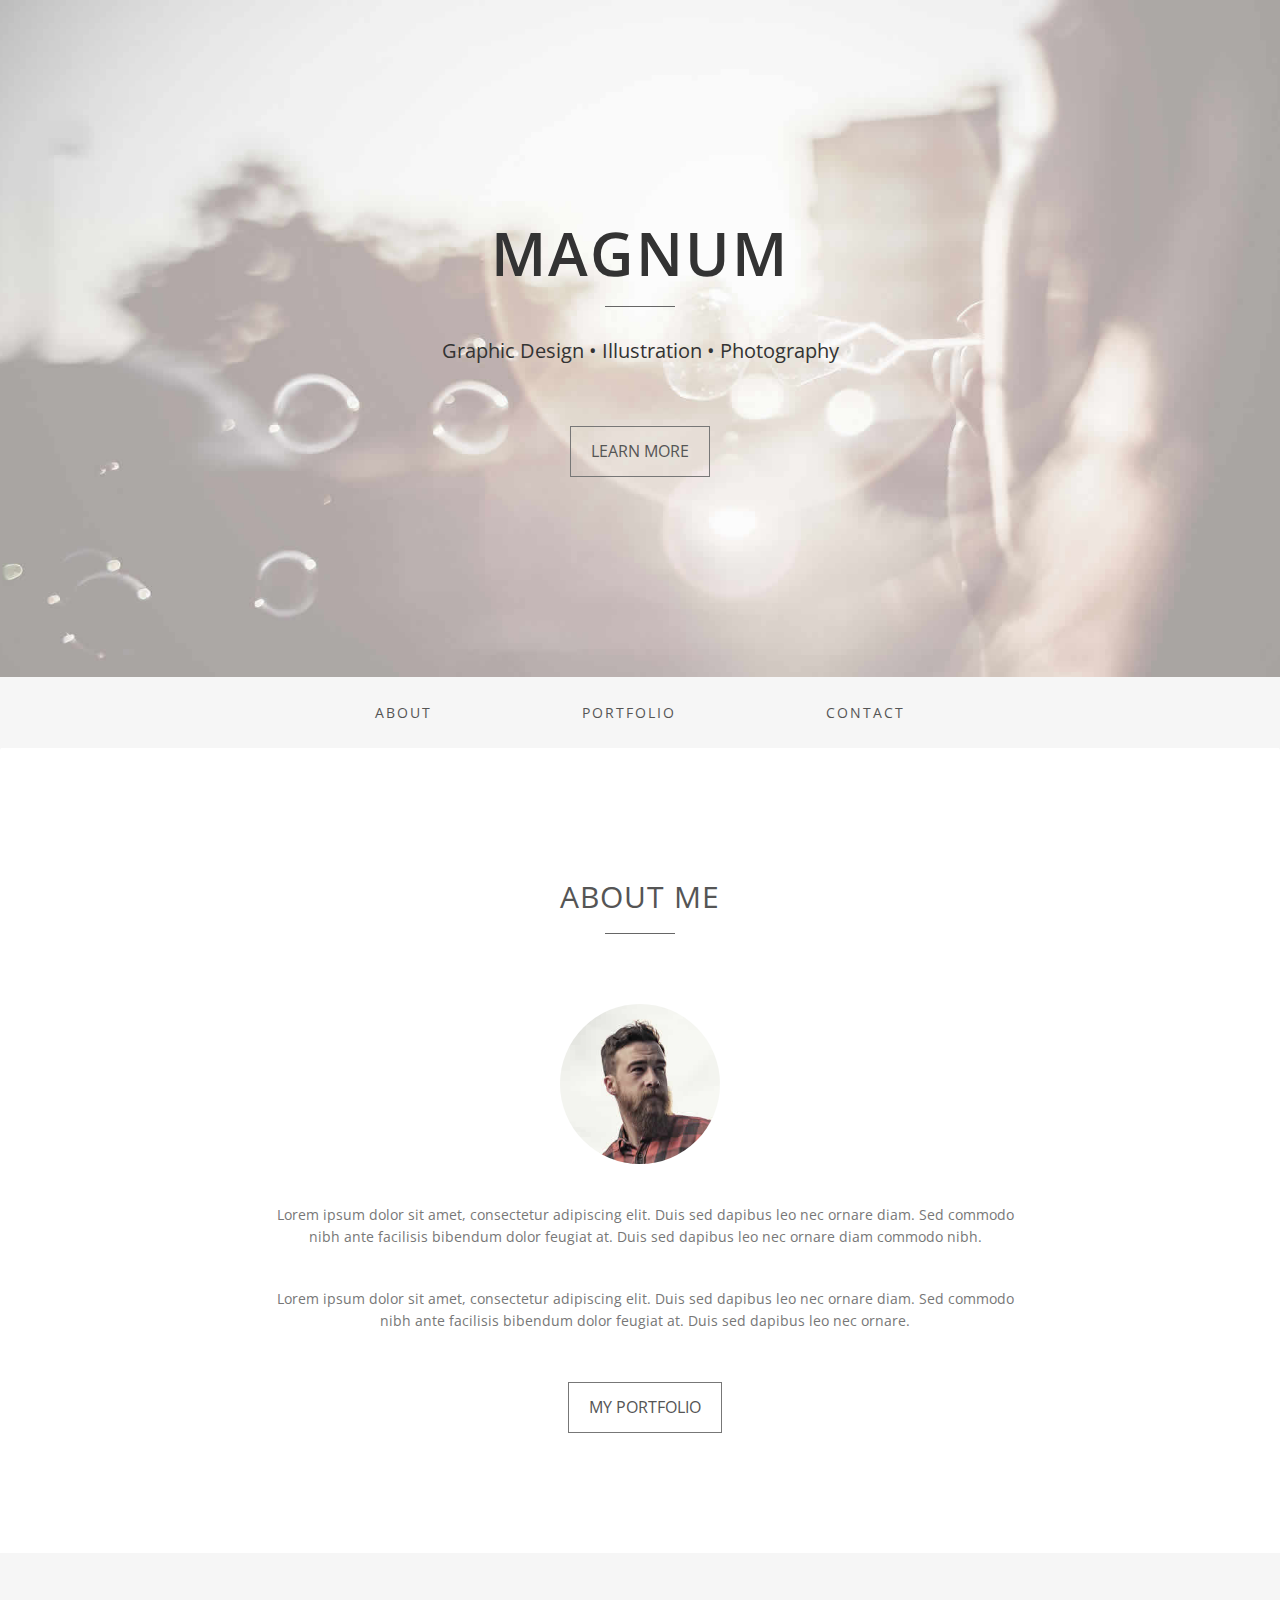
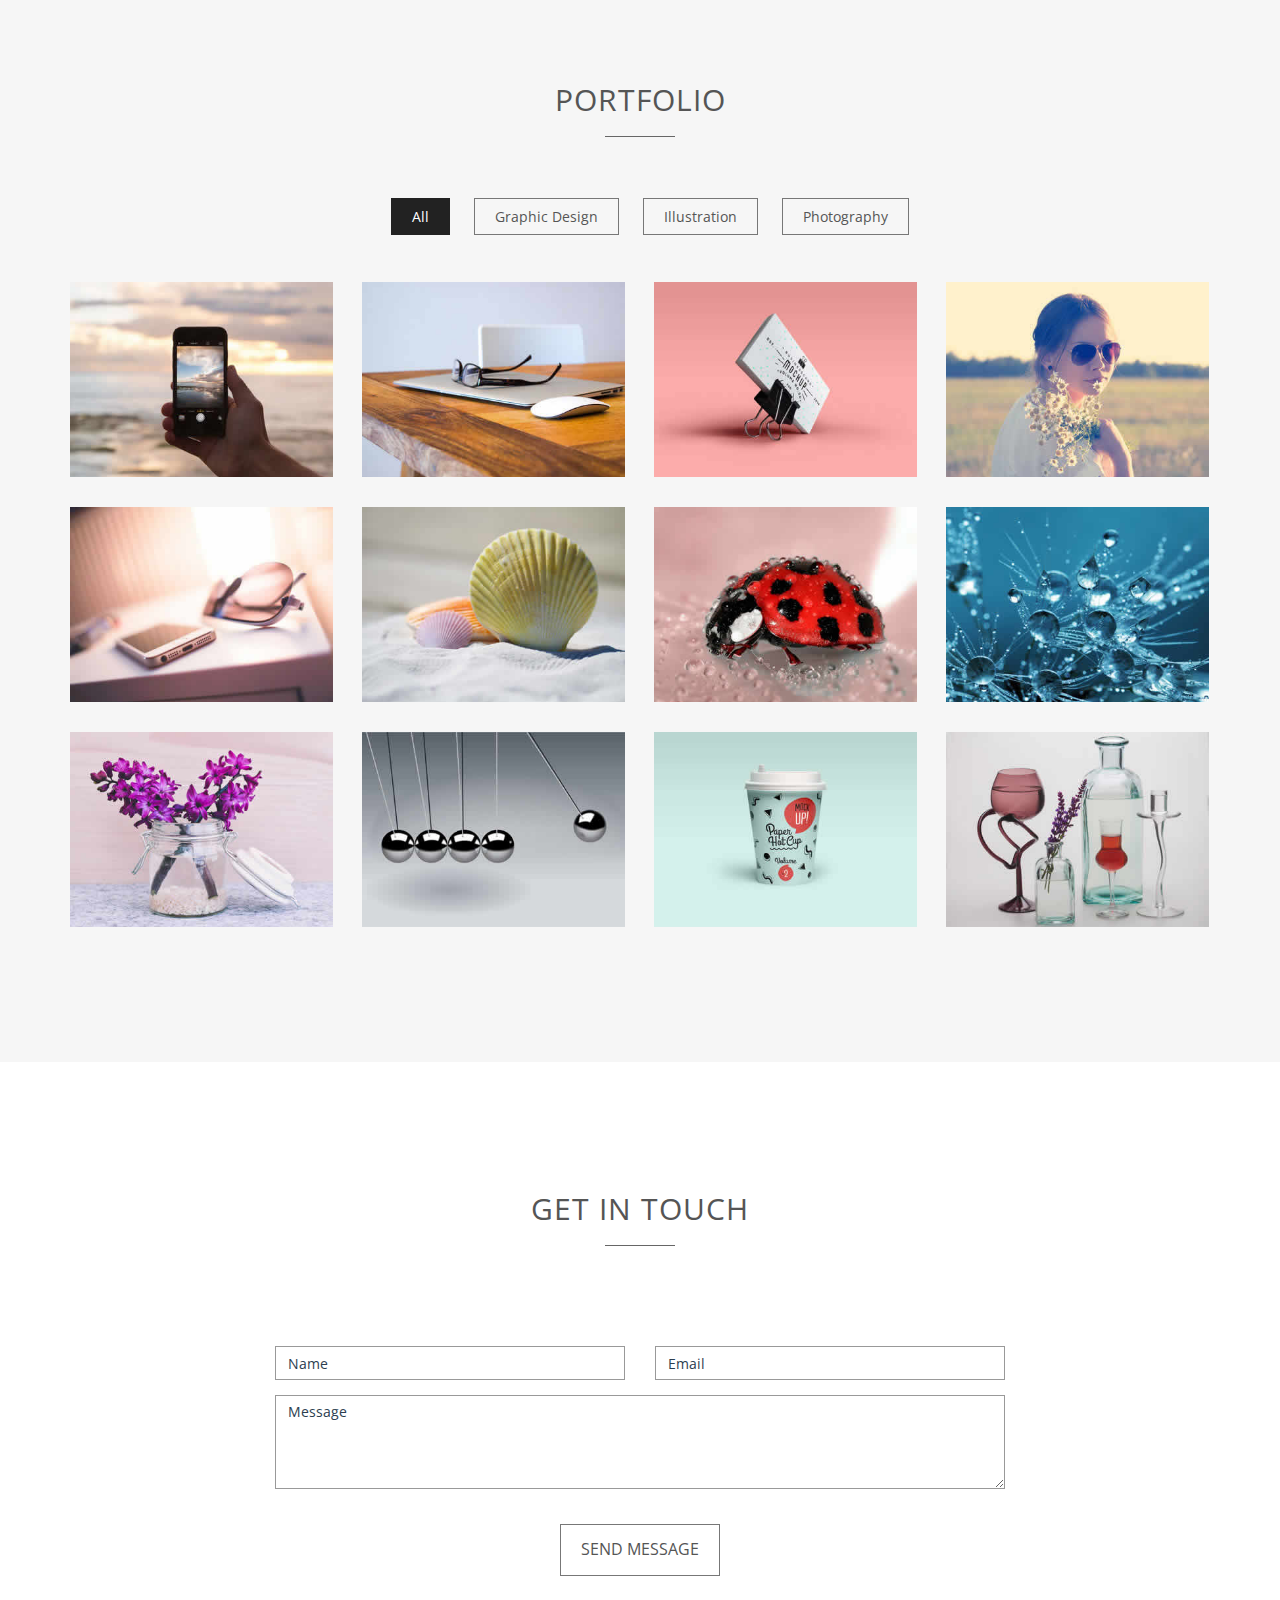
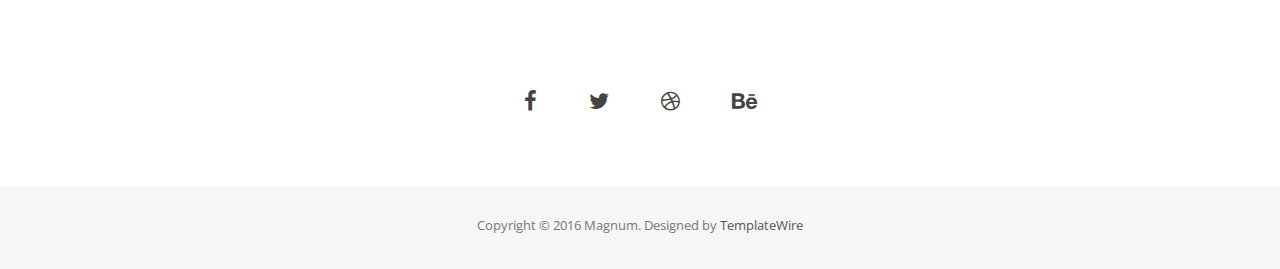
==== index2.html @ 1b047d8d "Index 2" ====
<!DOCTYPE html>
<html lang="en">
<head>
<meta charset="utf-8">
<meta name="viewport" content="width=device-width, initial-scale=1">
<title>Magnum</title>
<meta name="description" content="">
<meta name="author" content="">

<!-- Favicons
    ================================================== -->
<link rel="shortcut icon" href="img/favicon.ico" type="image/x-icon">
<link rel="apple-touch-icon" href="img/apple-touch-icon.png">
<link rel="apple-touch-icon" sizes="72x72" href="img/apple-touch-icon-72x72.png">
<link rel="apple-touch-icon" sizes="114x114" href="img/apple-touch-icon-114x114.png">

<!-- Bootstrap -->
<link rel="stylesheet" type="text/css"  href="css/bootstrap.css">
<link rel="stylesheet" type="text/css" href="fonts/font-awesome/css/font-awesome.css">

<!-- Stylesheet
    ================================================== -->
<link rel="stylesheet" type="text/css"  href="css/style.css">
<link rel="stylesheet" type="text/css" href="css/nivo-lightbox/nivo-lightbox.css">
<link rel="stylesheet" type="text/css" href="css/nivo-lightbox/default.css">
<link href='http://fonts.googleapis.com/css?family=Open+Sans:400,700,800,600,300' rel='stylesheet' type='text/css'>
<script type="text/javascript" src="js/modernizr.custom.js"></script>

<!-- HTML5 shim and Respond.js for IE8 support of HTML5 elements and media queries -->
<!-- WARNING: Respond.js doesn't work if you view the page via file:// -->
<!--[if lt IE 9]>
      <script src="https://oss.maxcdn.com/html5shiv/3.7.2/html5shiv.min.js"></script>
      <script src="https://oss.maxcdn.com/respond/1.4.2/respond.min.js"></script>
    <![endif]-->
</head>
<body id="page-top" data-spy="scroll" data-target=".navbar-fixed-top">

<!-- Header -->
<header id="header">
  <div class="intro">
    <div class="container">
      <div class="row">
        <div class="intro-text">
          <h1>Magnum</h1>
          <hr>
          <p>Graphic Design • Illustration • Photography</p>
          <a href="#about" class="btn btn-default btn-lg page-scroll">Learn More</a> </div>
      </div>
    </div>
  </div>
</header>
<!-- Navigation -->
<div id="nav">
  <nav class="navbar navbar-custom">
    <div class="container">
      <div class="navbar-header">
        <button type="button" class="navbar-toggle" data-toggle="collapse" data-target=".navbar-main-collapse"> <i class="fa fa-bars"></i> </button>
      </div>
      
      <!-- Collect the nav links, forms, and other content for toggling -->
      <div class="collapse navbar-collapse navbar-main-collapse">
        <ul class="nav navbar-nav">
          <!-- Hidden li included to remove active class from about link when scrolled up past about section -->
          <li class="hidden"> <a href="#page-top"></a> </li>
          <li> <a class="page-scroll" href="#about">About</a> </li>
          <li> <a class="page-scroll" href="#portfolio">Portfolio</a> </li>
          <li> <a class="page-scroll" href="#contact">Contact</a> </li>
        </ul>
      </div>
    </div>
  </nav>
</div>
<!-- About Section -->
<div id="about">
  <div class="container">
    <div class="section-title text-center center">
      <h2>About Me</h2>
      <hr>
    </div>
    <div class="row">
      <div class="col-md-12 text-center"><img src="img/about.jpg" class="img-responsive"></div>
      <div class="col-md-8 col-md-offset-2">
        <div class="about-text">
          <p>Lorem ipsum dolor sit amet, consectetur adipiscing elit. Duis sed dapibus leo nec ornare diam. Sed commodo nibh ante facilisis bibendum dolor feugiat at. Duis sed dapibus leo nec ornare diam commodo nibh.</p>
          <p>Lorem ipsum dolor sit amet, consectetur adipiscing elit. Duis sed dapibus leo nec ornare diam. Sed commodo nibh ante facilisis bibendum dolor feugiat at. Duis sed dapibus leo nec ornare.</p>
          <a href="#portfolio" class="btn btn-default btn-lg page-scroll">My Portfolio</a> </div>
      </div>
    </div>
  </div>
</div>
<!-- Portfolio Section -->
<div id="portfolio">
  <div class="container">
    <div class="section-title text-center center">
      <h2>Portfolio</h2>
      <hr>
    </div>
    <div class="categories">
      <ul class="cat">
        <li>
          <ol class="type">
            <li><a href="#" data-filter="*" class="active">All</a></li>
            <li><a href="#" data-filter=".graphic">Graphic Design</a></li>
            <li><a href="#" data-filter=".illustration">Illustration</a></li>
            <li><a href="#" data-filter=".photography">Photography</a></li>
          </ol>
        </li>
      </ul>
      <div class="clearfix"></div>
    </div>
    <div class="row">
      <div class="portfolio-items">
        <div class="col-sm-6 col-md-3 col-lg-3 graphic">
          <div class="portfolio-item">
            <div class="hover-bg"> <a href="img/portfolio/01-large.jpg" title="Project Title" data-lightbox-gallery="gallery1">
              <div class="hover-text">
                <h4>Project Title</h4>
              </div>
              <img src="img/portfolio/01-small.jpg" class="img-responsive" alt="Project Title"> </a> </div>
          </div>
        </div>
        <div class="col-sm-6 col-md-3 col-lg-3 illustration">
          <div class="portfolio-item">
            <div class="hover-bg"> <a href="img/portfolio/02-large.jpg" title="Project Title" data-lightbox-gallery="gallery1">
              <div class="hover-text">
                <h4>Project Title</h4>
              </div>
              <img src="img/portfolio/02-small.jpg" class="img-responsive" alt="Project Title"> </a> </div>
          </div>
        </div>
        <div class="col-sm-6 col-md-3 col-lg-3 graphic">
          <div class="portfolio-item">
            <div class="hover-bg"> <a href="img/portfolio/03-large.jpg" title="Project Title" data-lightbox-gallery="gallery1">
              <div class="hover-text">
                <h4>Project Title</h4>
              </div>
              <img src="img/portfolio/03-small.jpg" class="img-responsive" alt="Project Title"> </a> </div>
          </div>
        </div>
        <div class="col-sm-6 col-md-3 col-lg-3 graphic">
          <div class="portfolio-item">
            <div class="hover-bg"> <a href="img/portfolio/04-large.jpg" title="Project Title" data-lightbox-gallery="gallery1">
              <div class="hover-text">
                <h4>Project Title</h4>
              </div>
              <img src="img/portfolio/04-small.jpg" class="img-responsive" alt="Project Title"> </a> </div>
          </div>
        </div>
        <div class="col-sm-6 col-md-3 col-lg-3 illustration">
          <div class="portfolio-item">
            <div class="hover-bg"> <a href="img/portfolio/05-large.jpg" title="Project Title" data-lightbox-gallery="gallery1">
              <div class="hover-text">
                <h4>Project Title</h4>
              </div>
              <img src="img/portfolio/05-small.jpg" class="img-responsive" alt="Project Title"> </a> </div>
          </div>
        </div>
        <div class="col-sm-6 col-md-3 col-lg-3 photography">
          <div class="portfolio-item">
            <div class="hover-bg"> <a href="img/portfolio/06-large.jpg" title="Project Title" data-lightbox-gallery="gallery1">
              <div class="hover-text">
                <h4>Project Title</h4>
              </div>
              <img src="img/portfolio/06-small.jpg" class="img-responsive" alt="Project Title"> </a> </div>
          </div>
        </div>
        <div class="col-sm-6 col-md-3 col-lg-3 photography">
          <div class="portfolio-item">
            <div class="hover-bg"> <a href="img/portfolio/07-large.jpg" title="Project Title" data-lightbox-gallery="gallery1">
              <div class="hover-text">
                <h4>Project Title</h4>
              </div>
              <img src="img/portfolio/07-small.jpg" class="img-responsive" alt="Project Title"> </a> </div>
          </div>
        </div>
        <div class="col-sm-6 col-md-3 col-lg-3 graphic">
          <div class="portfolio-item">
            <div class="hover-bg"> <a href="img/portfolio/08-large.jpg" title="Project Title" data-lightbox-gallery="gallery1">
              <div class="hover-text">
                <h4>Project Title</h4>
              </div>
              <img src="img/portfolio/08-small.jpg" class="img-responsive" alt="Project Title"> </a> </div>
          </div>
        </div>
        <div class="col-sm-6 col-md-3 col-lg-3 illustration">
          <div class="portfolio-item">
            <div class="hover-bg"> <a href="img/portfolio/09-large.jpg" title="Project Title" data-lightbox-gallery="gallery1">
              <div class="hover-text">
                <h4>Project Title</h4>
              </div>
              <img src="img/portfolio/09-small.jpg" class="img-responsive" alt="Project Title"> </a> </div>
          </div>
        </div>
        <div class="col-sm-6 col-md-3 col-lg-3 photography">
          <div class="portfolio-item">
            <div class="hover-bg"> <a href="img/portfolio/10-large.jpg" title="Project Title" data-lightbox-gallery="gallery1">
              <div class="hover-text">
                <h4>Project Title</h4>
              </div>
              <img src="img/portfolio/10-small.jpg" class="img-responsive" alt="Project Title"> </a> </div>
          </div>
        </div>
        <div class="col-sm-6 col-md-3 col-lg-3 photography">
          <div class="portfolio-item">
            <div class="hover-bg"> <a href="img/portfolio/11-large.jpg" title="Project Title" data-lightbox-gallery="gallery1">
              <div class="hover-text">
                <h4>Project Title</h4>
              </div>
              <img src="img/portfolio/11-small.jpg" class="img-responsive" alt="Project Title"> </a> </div>
          </div>
        </div>
        <div class="col-sm-6 col-md-3 col-lg-3 graphic">
          <div class="portfolio-item">
            <div class="hover-bg"> <a href="img/portfolio/12-large.jpg" title="Project Title" data-lightbox-gallery="gallery1">
              <div class="hover-text">
                <h4>Project Title</h4>
              </div>
              <img src="img/portfolio/12-small.jpg" class="img-responsive" alt="Project Title"> </a> </div>
          </div>
        </div>
      </div>
    </div>
  </div>
</div>
<!-- Contact Section -->
<div id="contact" class="text-center">
  <div class="container">
    <div class="section-title center">
      <h2>Get In Touch</h2>
      <hr>
    </div>
    <div class="col-md-8 col-md-offset-2">
      <form name="sentMessage" id="contactForm" novalidate>
        <div class="row">
          <div class="col-md-6">
            <div class="form-group">
              <input type="text" id="name" class="form-control" placeholder="Name" required="required">
              <p class="help-block text-danger"></p>
            </div>
          </div>
          <div class="col-md-6">
            <div class="form-group">
              <input type="email" id="email" class="form-control" placeholder="Email" required="required">
              <p class="help-block text-danger"></p>
            </div>
          </div>
        </div>
        <div class="form-group">
          <textarea name="message" id="message" class="form-control" rows="4" placeholder="Message" required></textarea>
          <p class="help-block text-danger"></p>
        </div>
        <div id="success"></div>
        <button type="submit" class="btn btn-default btn-lg">Send Message</button>
      </form>
      <div class="social">
        <ul>
          <li><a href="#"><i class="fa fa-facebook"></i></a></li>
          <li><a href="#"><i class="fa fa-twitter"></i></a></li>
          <li><a href="#"><i class="fa fa-dribbble"></i></a></li>
          <li><a href="#"><i class="fa fa-behance"></i></a></li>
        </ul>
      </div>
    </div>
  </div>
</div>
<div id="footer">
  <div class="container text-center">
    <div class="fnav">
      <p>Copyright &copy; 2016 Magnum. Designed by <a href="http://www.templatewire.com" rel="nofollow">TemplateWire</a></p>
    </div>
  </div>
</div>
<script type="text/javascript" src="js/jquery.1.11.1.js"></script> 
<script type="text/javascript" src="js/bootstrap.js"></script> 
<script type="text/javascript" src="js/SmoothScroll.js"></script> 
<script type="text/javascript" src="js/nivo-lightbox.js"></script> 
<script type="text/javascript" src="js/jquery.isotope.js"></script> 
<script type="text/javascript" src="js/jqBootstrapValidation.js"></script> 
<script type="text/javascript" src="js/contact_me.js"></script> 
<script type="text/javascript" src="js/main.js"></script>
</body>
</html>
---- css/style.css ----
body, html {
	font-family: 'Open Sans', sans-serif;
	text-rendering: optimizeLegibility !important;
	-webkit-font-smoothing: antialiased !important;
	color: #777;
	width: 100% !important;
	height: 100% !important;
}
h2 {
	margin: 0 0 20px 0;
	color: #555;
	text-transform: uppercase;
	letter-spacing: 1px;
	font-weight: 400;
	font-size: 30px;
}
h3, h4 {
	color: #222;
	font-size: 18px;
	font-weight: 300;
	letter-spacing: 1px;
}
h5 {
	text-transform: uppercase;
	font-weight: 700;
	line-height: 20px;
}
p.intro {
	font-size: 16px;
	margin: 12px 0 0;
	line-height: 24px;
}
a {
	color: #555;
}
a:hover, a:focus {
	text-decoration: none;
	color: #000;
}
ul, ol {
	list-style: none;
}
.clearfix:after {
	visibility: hidden;
	display: block;
	font-size: 0;
	content: " ";
	clear: both;
	height: 0;
}
.clearfix {
	display: inline-block;
}
* html .clearfix {
	height: 1%;
}
.clearfix {
	display: block;
}
ul, ol {
	padding: 0;
	webkit-padding: 0;
	moz-padding: 0;
}
hr {
	height: 1px;
	width: 70px;
	text-align: center;
	position: relative;
	background: #666;
	margin: 0 auto;
	margin-bottom: 30px;
	border: 0;
}
/* Navigation */
#nav {
	z-index: 9999;
}
#nav.affix {
	position: fixed;
	top: 0;
	width: 100%
}
.navbar .navbar-nav {
	display: inline-block;
	float: none;
	vertical-align: top;
}
.navbar .navbar-collapse {
	text-align: center;
}
.navbar-custom {
	margin-bottom: 0;
	background-color: #f6f6f6;
	border-radius: 0px;
	padding: 10px 0;
	border-bottom: 2px solid #fff;
}
.navbar-custom a {
	color: #555;
}
.navbar-custom .nav li a {
	margin: 0 60px;
	text-transform: uppercase;
	letter-spacing: 2px;
	-webkit-transition: background .3s ease-in-out;
	-moz-transition: background .3s ease-in-out;
	transition: background .3s ease-in-out;
}
.navbar-custom .nav li a:hover {
	outline: 0;
	color: #000;
	background-color: transparent;
}
.navbar-custom .nav li a:focus, .navbar-custom .nav li a:active {
	outline: 0;
	background-color: transparent;
	color: #000;
}
.navbar-custom .nav li.active {
	outline: 0;
}
.navbar-custom .nav li.active a {
	background-color: rgba(255,255,255,.3);
}
.navbar-custom .nav li.active a:hover {
	color: #fff;
}
.btn-default {
	text-transform: uppercase;
	color: #555;
	background-color: transparent;
	border-color: #777;
	padding: 14px 20px;
	margin: 0;
	font-size: 16px;
	border-radius: 0;
	margin-top: 20px;
}
.btn-default:hover, .btn-default:focus, .btn-default.focus, .btn-default:active, .btn-default.active {
	color: #fff;
	background-color: #121d1f;
	border-color: #121d1f;
}
/* Header Section */
.intro {
	display: table;
	width: 100%;
	padding: 0;
	text-align: center;
	color: #333;
	background: url(../img/intro-bg.jpg) no-repeat center top;
	background-color: #e5e5e5;
	-webkit-background-size: cover;
	-moz-background-size: cover;
	background-size: cover;
	-o-background-size: cover;
}
.section-title.center {
	padding: 10px 0 40px 0;
}
.intro h1 {
	font-size: 60px;
	font-weight: 600;
	letter-spacing: 2px;
	text-transform: uppercase;
	margin-bottom: 20px;
	color: #333;
}
.intro p {
	font-size: 20px;
	margin-bottom: 40px;
	margin-top: 20px;
}
header .intro-text {
	padding-top: 200px;
	padding-bottom: 200px;
}
/* About Section */
#about {
	padding: 120px 0;
}
#about .about-text {
	margin-left: 10px;
	text-align: center;
}
#about img {
	border-radius: 50%;
	width: 160px;
	height: 160px;
	display: inline-block;
}
#about p {
	margin-top: 40px;
	margin-bottom: 30px;
	line-height: 22px;
}
/* Portfolio Section */
#portfolio {
	padding: 120px 0;
	background: #f6f6f6;
}
.categories {
	padding-bottom: 30px;
	text-align: center;
}
ul.cat li {
	display: inline-block;
}
ol.type li {
	display: inline-block;
	margin-left: 20px;
}
ol.type li a {
	border: 1px solid #777;
	color: #555;
	padding: 8px 20px;
}
ol.type li a.active {
	background: #222;
	border: 1px solid #222;
	color: #fff;
}
ol.type li a:hover {
	background: #222;
	border: 1px solid #222;
	color: #fff;
}
.isotope-item {
	z-index: 2
}
.isotope-hidden.isotope-item {
	z-index: 1
}
.isotope, .isotope .isotope-item {
	/* change duration value to whatever you like */
	-webkit-transition-duration: 0.8s;
	-moz-transition-duration: 0.8s;
	transition-duration: 0.8s;
}
.isotope-item {
	margin-right: -1px;
	-webkit-backface-visibility: hidden;
	backface-visibility: hidden;
}
.isotope {
	-webkit-backface-visibility: hidden;
	backface-visibility: hidden;
	-webkit-transition-property: height, width;
	-moz-transition-property: height, width;
	transition-property: height, width;
}
.isotope .isotope-item {
	-webkit-backface-visibility: hidden;
	backface-visibility: hidden;
	-webkit-transition-property: -webkit-transform, opacity;
	-moz-transition-property: -moz-transform, opacity;
	transition-property: transform, opacity;
}
.portfolio-item {
	margin: 15px 0;
	-webkit-transition: all 0.5s ease-out;
	-moz-transition: all 0.5s ease-out;
	-ms-transition: all 0.5s ease-out;
	-o-transition: all 0.5s ease-out;
	transition: all 0.5s ease-out;
}
.portfolio-item:hover {
	-webkit-transform: scale(1.1);
	-moz-transform: scale(1.1);
	-ms-transform: scale(1.1);
	-o-transform: scale(1.1);
	transform: scale(1.1);
}
.portfolio-item .hover-bg {
	height: 195px;
	overflow: hidden;
	position: relative;
}
.hover-bg .hover-text {
	position: absolute;
	text-align: center;
	margin: 0 auto;
	color: #ffffff;
	background: rgba(0, 0, 0, 0.66);
	padding: 30% 0 0 0;
	height: 100%;
	width: 100%;
	opacity: 0;
	transition: all 0.5s;
}
.hover-bg .hover-text>h4 {
	text-transform: uppercase;
	opacity: 0;
	color: #fff;
	-webkit-transform: translateY(100%);
	transform: translateY(100%);
	transition: all 0.3s;
}
.hover-bg:hover .hover-text>h4 {
	opacity: 1;
	-webkit-backface-visibility: hidden;
	-webkit-transform: translateY(0);
	transform: translateY(0);
}
.hover-bg .hover-text>i {
	opacity: 0;
	-webkit-transform: translateY(0);
	transform: translateY(0);
	transition: all 0.3s;
}
.hover-bg:hover .hover-text>i {
	opacity: 1;
	-webkit-backface-visibility: hidden;
	-webkit-transform: translateY(100%);
	transform: translateY(100%);
}
.hover-bg:hover .hover-text {
	opacity: 1;
}
#portfolio i.fa {
	font-size: 20px;
	padding: 5px;
	color: #E87E04;
}
/* Contact Section */
#contact {
	padding: 120px 0 60px 0;
}
#contact h3 {
	padding-top: 20px;
	font-size: 20px;
	font-weight: 400;
	color: #fff;
}
#contact form {
	padding: 30px 0;
}
#contact .text-danger {
	color: #E87E04;
	text-align: left;
}
label {
	font-size: 12px;
	font-weight: 400;
	font-family: 'Open Sans', sans-serif;
	float: left;
}
#contact .form-control {
	display: block;
	width: 100%;
	padding: 6px 12px;
	font-size: 14px;
	line-height: 1.42857143;
	color: #2c3e50;
	background-color: rgba(255,255,255,0.8);
	background-image: none;
	border: 1px solid #999;
	border-radius: 0;
	-webkit-box-shadow: none;
	box-shadow: none;
	-webkit-transition: none;
	-o-transition: none;
	transition: none;
}
#contact .form-control:focus {
	border-color: inherit;
	outline: 0;
	-webkit-box-shadow: transparent;
	box-shadow: transparent;
}
.form-control::-webkit-input-placeholder {
color: #2c3e50;
}
.form-control:-moz-placeholder {
color: #2c3e50;
}
.form-control::-moz-placeholder {
color: #2c3e50;
}
.form-control:-ms-input-placeholder {
color: #2c3e50;
}
#contact .social {
	margin-top: 80px;
}
#contact .social ul li {
	display: inline-block;
	margin: 0 20px;
}
#contact .social i.fa {
	font-size: 22px;
	padding: 4px;
	color: #444;
	transition: all 0.5s;
}
#contact .social i.fa:hover {
	color: #000;
}
.btn:active, .btn.active {
	background-image: none;
	outline: 0;
	-webkit-box-shadow: none;
	box-shadow: none;
}
a:focus, .btn:focus, .btn:active:focus, .btn.active:focus, .btn.focus, .btn:active.focus, .btn.active.focus {
	outline: none;
	outline-offset: none;
}
/* Footer Section*/
#footer {
	background: #f6f6f6;
	color: #777;
	padding: 30px 0 25px 0;
}
#footer p {
	font-size: 13px;
}
#footer a {
	color: #555;
}
#footer a:hover {
	color: #000;
}
---- css/nivo-lightbox/default.css ----
/*
 * Nivo Lightbox Default Theme v1.0
 * http://dev7studios.com/nivo-lightbox
 *
 * Copyright 2013, Dev7studios
 * Free to use and abuse under the MIT license.
 * http://www.opensource.org/licenses/mit-license.php
 */
 
 .nivo-lightbox-theme-default * {
    -webkit-box-sizing: initial !important;
    -moz-box-sizing: initial !important;
    box-sizing: initial !important;
 }
.nivo-lightbox-theme-default.nivo-lightbox-overlay { 
	background: #666;
	background: rgba(0,0,0,0.6); 
}
.nivo-lightbox-theme-default .nivo-lightbox-content.nivo-lightbox-loading { background: url(loading.gif) no-repeat 50% 50%; }

.nivo-lightbox-theme-default .nivo-lightbox-nav {
	top: 10%;
	width: 8%;
	height: 80%;
	text-indent: -9999px;
	background-repeat: no-repeat;
	background-position: 50% 50%;
	opacity: 0.5;
}
.nivo-lightbox-theme-default .nivo-lightbox-nav:hover { 
	opacity: 1; 
	background-color: transparent;
}
.nivo-lightbox-theme-default .nivo-lightbox-prev { 
	background-image: url(prev.png); 
	border-radius: 0 3px 3px 0;
}
.nivo-lightbox-theme-default .nivo-lightbox-next { 
	background-image: url(next.png); 
	border-radius: 3px 0 0 3px;
}

.nivo-lightbox-theme-default .nivo-lightbox-close {
	display: block;
	background: url(close.png) no-repeat 5px 5px;
	width: 16px;
	height: 16px;
	text-indent: -9999px;
	padding: 5px;
	opacity: 0.5;
}
.nivo-lightbox-theme-default .nivo-lightbox-close:hover { opacity: 1; }

.nivo-lightbox-theme-default .nivo-lightbox-title-wrap { bottom: -7%; }
.nivo-lightbox-theme-default .nivo-lightbox-title {
	font: 14px/20px 'Helvetica Neue', Helvetica, Arial, sans-serif;
	font-style: normal;
	font-weight: normal;
	background: #000;
	color: #fff;
	padding: 7px 15px;
	border-radius: 30px;
}

.nivo-lightbox-theme-default .nivo-lightbox-image img {
	background: #fff;
	-webkit-box-shadow: 0px 1px 1px rgba(0,0,0,0.4);
	   -moz-box-shadow: 0px 1px 1px rgba(0,0,0,0.4);
	        box-shadow: 0px 1px 1px rgba(0,0,0,0.4);
}
.nivo-lightbox-theme-default .nivo-lightbox-ajax,
.nivo-lightbox-theme-default .nivo-lightbox-inline {
	background: #fff;
	padding: 40px;
	-webkit-box-shadow: 0px 1px 1px rgba(0,0,0,0.4);
	   -moz-box-shadow: 0px 1px 1px rgba(0,0,0,0.4);
	        box-shadow: 0px 1px 1px rgba(0,0,0,0.4);
}

@media (-webkit-min-device-pixel-ratio: 1.3),
       (-o-min-device-pixel-ratio: 2.6/2),
       (min--moz-device-pixel-ratio: 1.3),
       (min-device-pixel-ratio: 1.3),
       (min-resolution: 1.3dppx) {

	.nivo-lightbox-theme-default .nivo-lightbox-content.nivo-lightbox-loading { 
		background-image: url(loading@2x.gif); 
		background-size: 32px 32px;
	}
	.nivo-lightbox-theme-default .nivo-lightbox-prev { 
		background-image: url(prev@2x.png); 
		background-size: 48px 48px;
	}
	.nivo-lightbox-theme-default .nivo-lightbox-next { 
		background-image: url(next@2x.png); 
		background-size: 48px 48px;
	}
	.nivo-lightbox-theme-default .nivo-lightbox-close { 
		background-image: url(close@2x.png); 
		background-size: 16px 16px;
	}
	
}
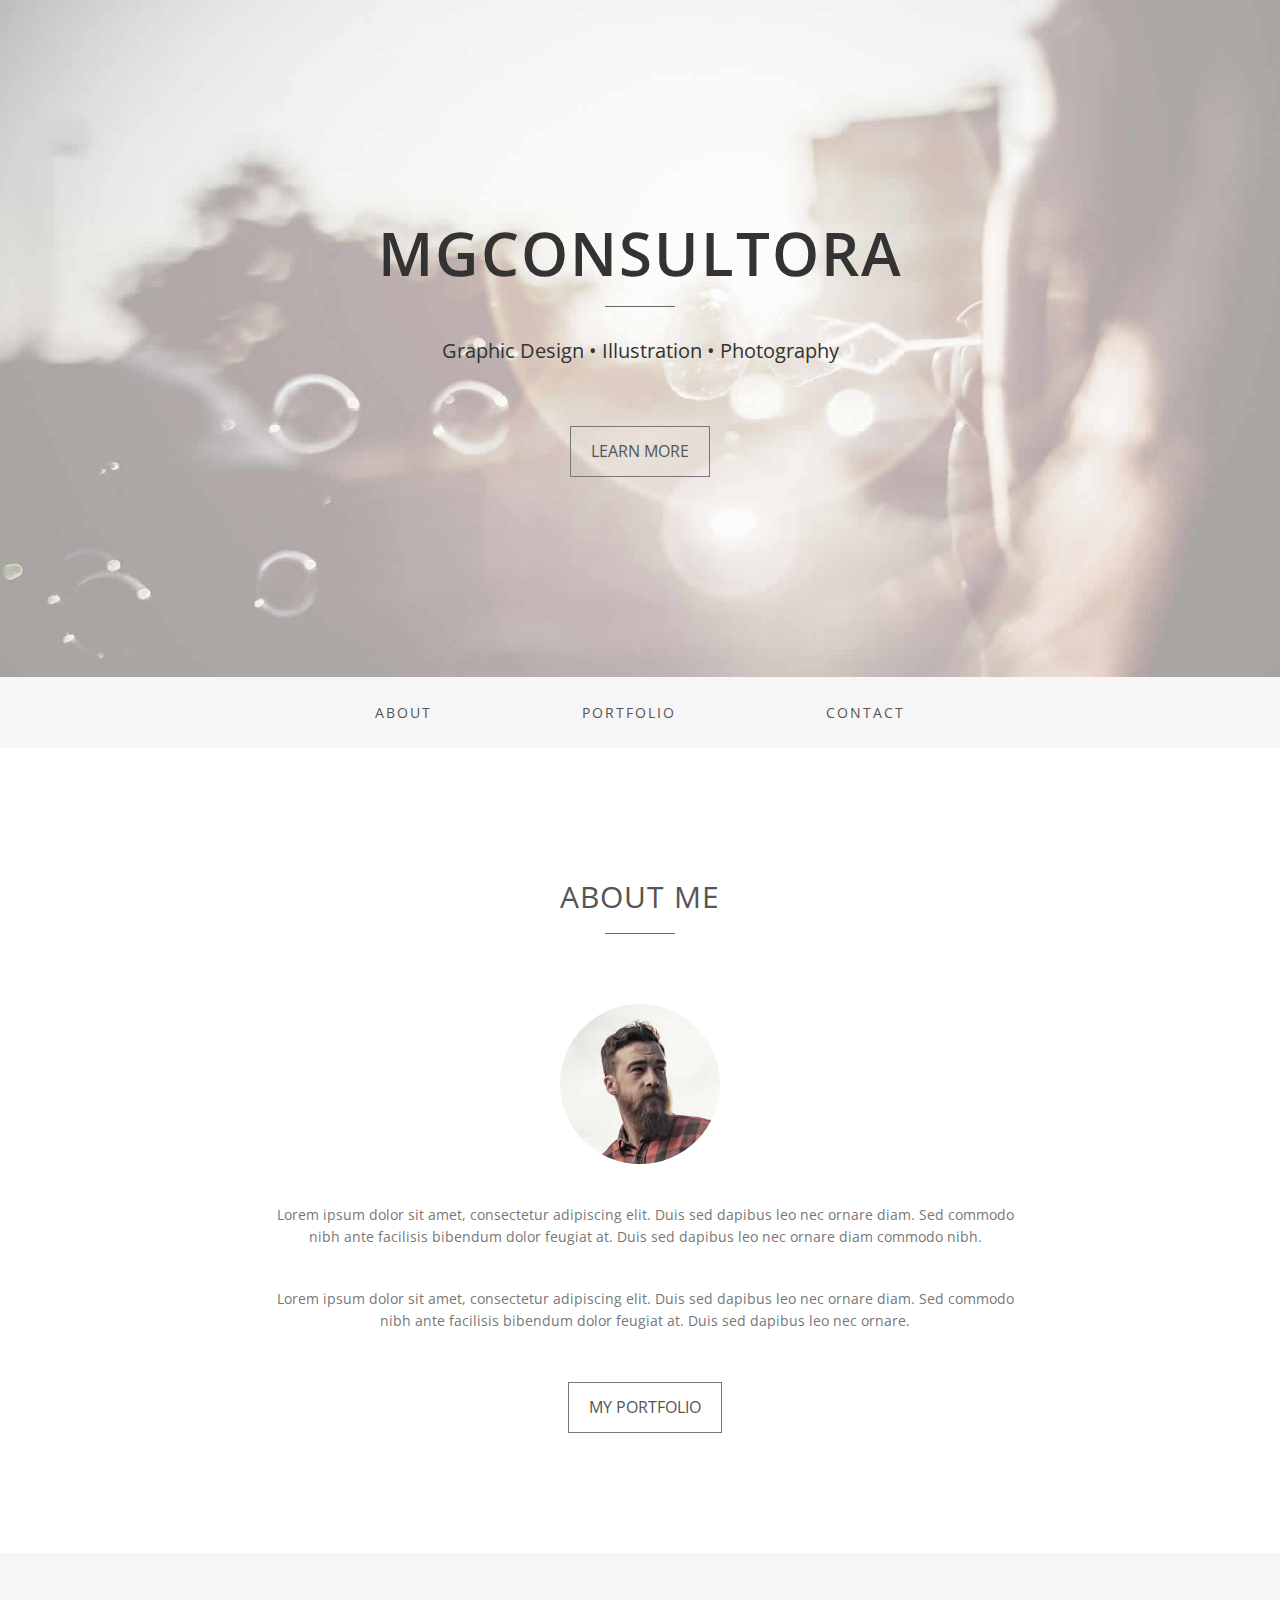
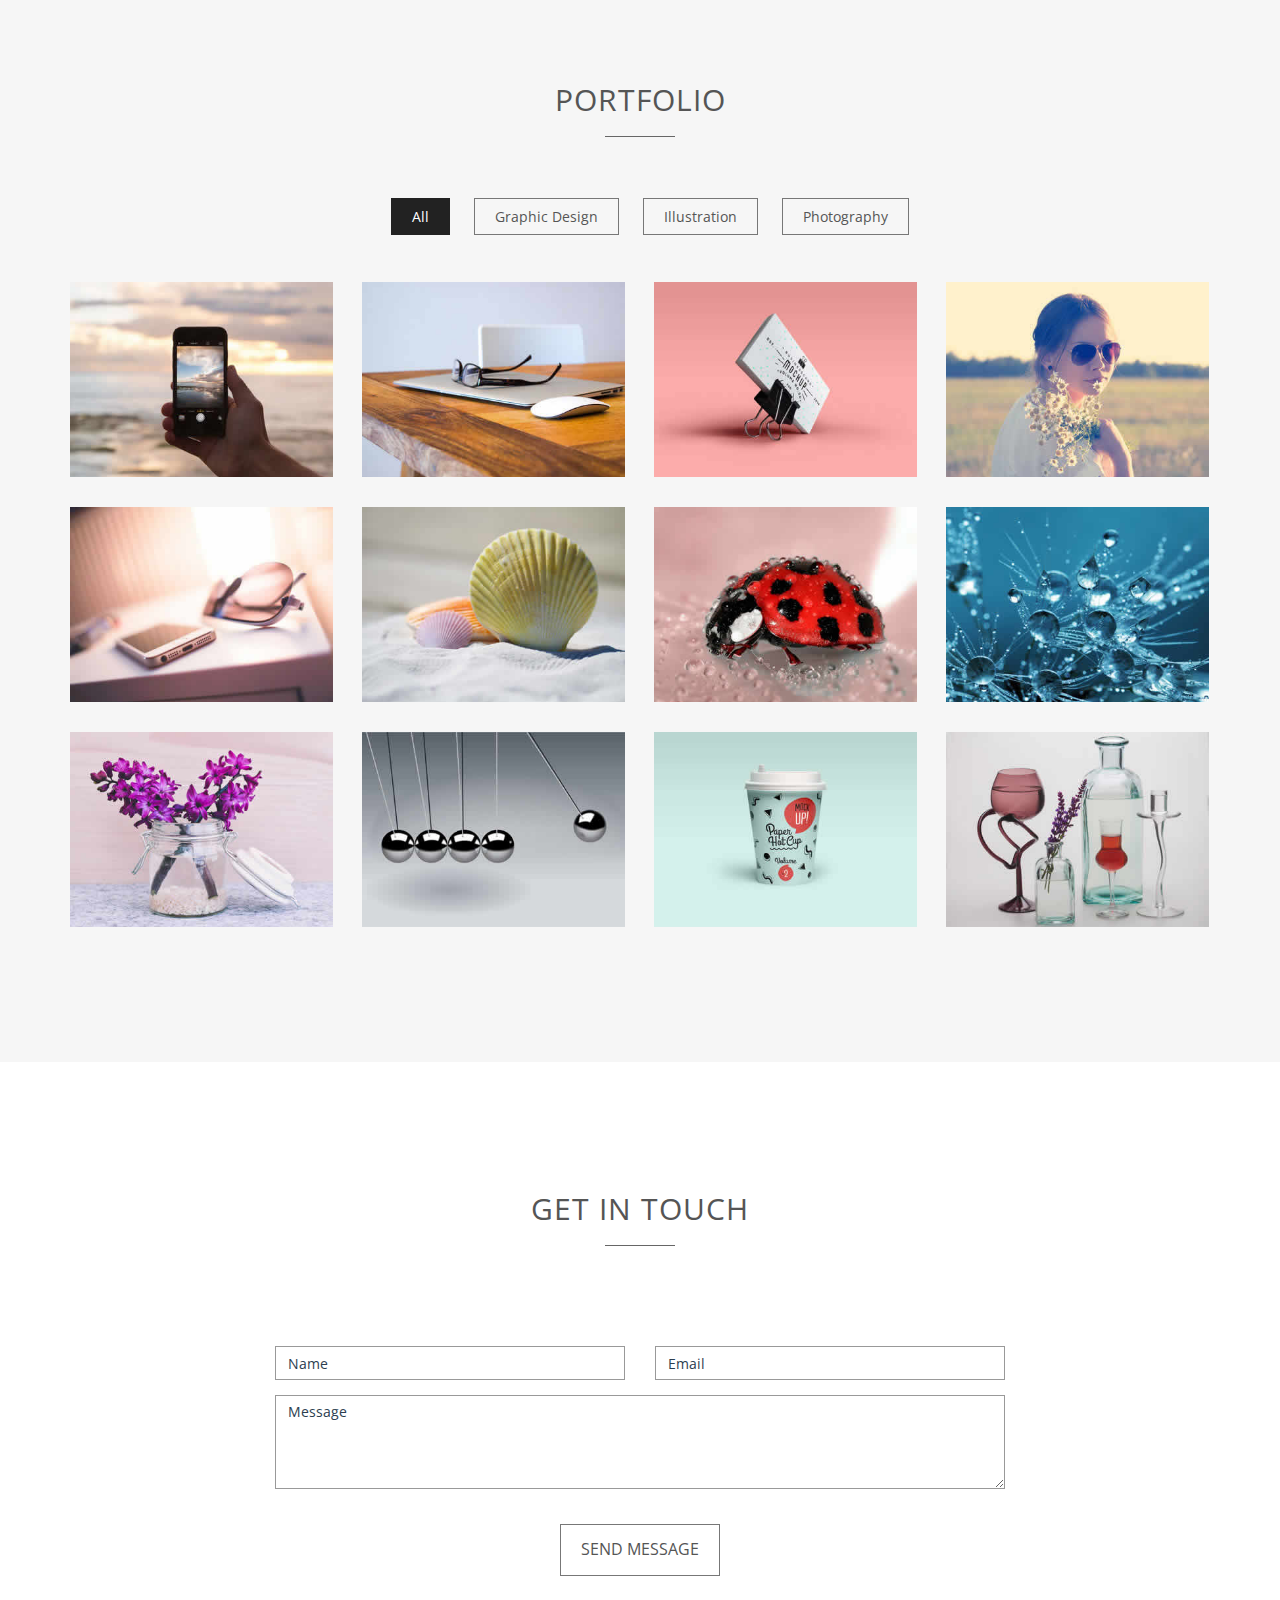
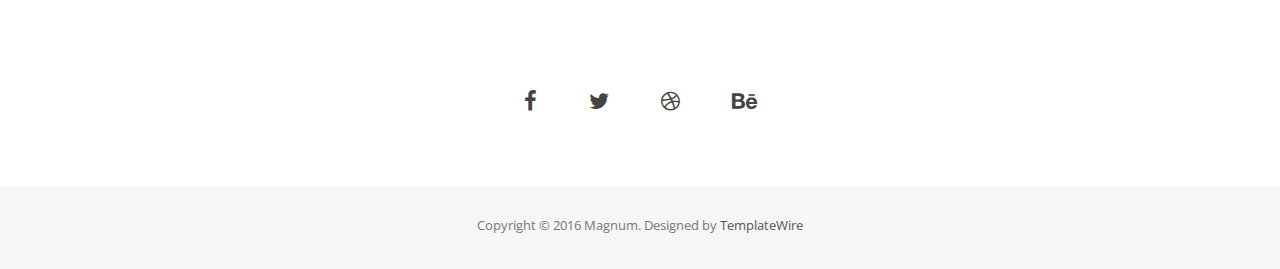
==== commit 4c340149: "Cambio Menu" ====
--- a/index2.html
+++ b/index2.html
@@ -3,7 +3,7 @@
 <head>
 <meta charset="utf-8">
 <meta name="viewport" content="width=device-width, initial-scale=1">
-<title>Magnum</title>
+<title>MGCONSULTORA</title>
 <meta name="description" content="">
 <meta name="author" content="">
 
@@ -41,7 +41,7 @@
     <div class="container">
       <div class="row">
         <div class="intro-text">
-          <h1>Magnum</h1>
+          <h1>MGConsultora</h1>
           <hr>
           <p>Graphic Design • Illustration • Photography</p>
           <a href="#about" class="btn btn-default btn-lg page-scroll">Learn More</a> </div>
@@ -56,7 +56,7 @@
       <div class="navbar-header">
         <button type="button" class="navbar-toggle" data-toggle="collapse" data-target=".navbar-main-collapse"> <i class="fa fa-bars"></i> </button>
       </div>
-      
+
       <!-- Collect the nav links, forms, and other content for toggling -->
       <div class="collapse navbar-collapse navbar-main-collapse">
         <ul class="nav navbar-nav">
@@ -270,13 +270,13 @@
     </div>
   </div>
 </div>
-<script type="text/javascript" src="js/jquery.1.11.1.js"></script> 
-<script type="text/javascript" src="js/bootstrap.js"></script> 
-<script type="text/javascript" src="js/SmoothScroll.js"></script> 
-<script type="text/javascript" src="js/nivo-lightbox.js"></script> 
-<script type="text/javascript" src="js/jquery.isotope.js"></script> 
-<script type="text/javascript" src="js/jqBootstrapValidation.js"></script> 
-<script type="text/javascript" src="js/contact_me.js"></script> 
+<script type="text/javascript" src="js/jquery.1.11.1.js"></script>
+<script type="text/javascript" src="js/bootstrap.js"></script>
+<script type="text/javascript" src="js/SmoothScroll.js"></script>
+<script type="text/javascript" src="js/nivo-lightbox.js"></script>
+<script type="text/javascript" src="js/jquery.isotope.js"></script>
+<script type="text/javascript" src="js/jqBootstrapValidation.js"></script>
+<script type="text/javascript" src="js/contact_me.js"></script>
 <script type="text/javascript" src="js/main.js"></script>
 </body>
-</html>+</html>
